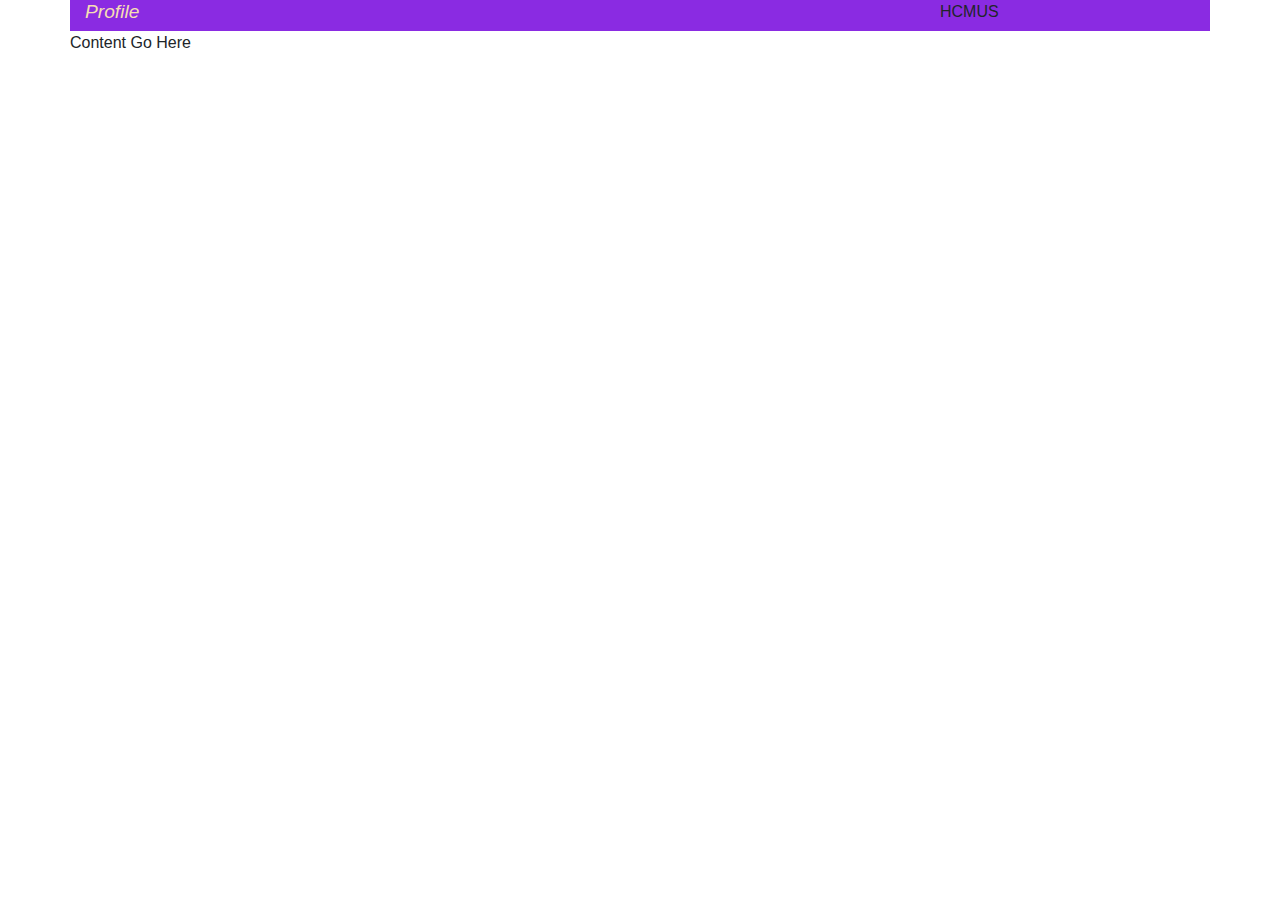
==== index.html @ dea8bffd "page header" ====
<!doctype html>
<html lang="en">

<head>
    <!-- Required meta tags -->
    <meta charset="utf-8">
    <meta name="viewport" content="width=device-width, initial-scale=1, shrink-to-fit=no">

    <!-- Bootstrap CSS -->
    <link rel="stylesheet" href="https://cdn.jsdelivr.net/npm/bootstrap@4.3.1/dist/css/bootstrap.min.css"
        integrity="sha384-ggOyR0iXCbMQv3Xipma34MD+dH/1fQ784/j6cY/iJTQUOhcWr7x9JvoRxT2MZw1T" crossorigin="anonymous">
    <link rel="stylesheet" href="./style/style.css">

    <title>Hello, world!</title>
</head>

<body>
    <div class="container">
        <div class="row" id="header">
            <div class="col-9 float-left">
                <h3 id="page-title">Profile</h3>
            </div>
            <div class="col-3 float-right"> HCMUS</div>
        </div>
        <div class="row">
            <p> Content Go Here</p>
        </div>
    </div>
</body>

</html>
---- style/style.css ----
#page-title{
    color: wheat;
    font-size: larger;
    font-style:  italic;
}
#header{
    background-color: blueviolet
}
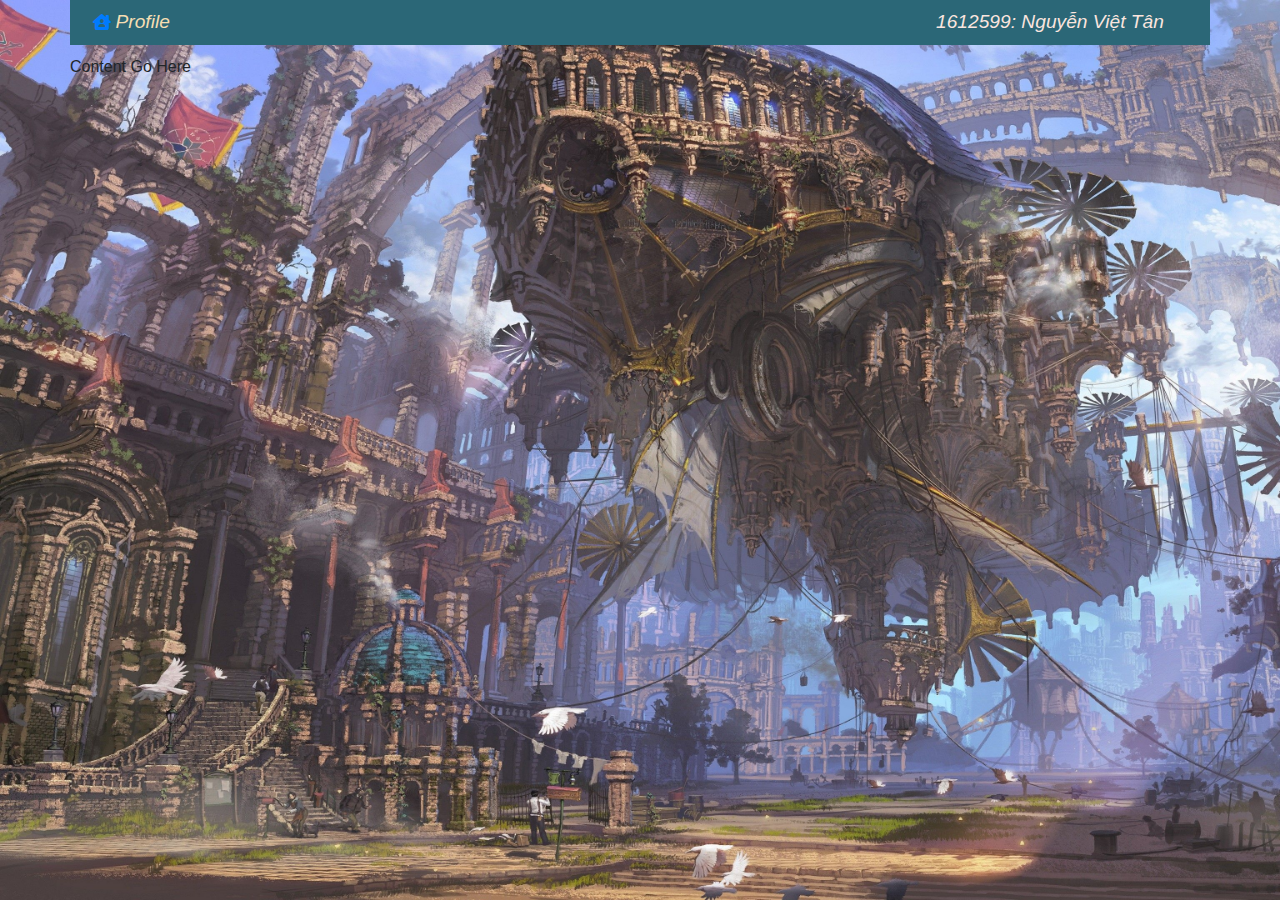
==== commit 7b23f145: "add page back-ground" ====
--- a/index.html
+++ b/index.html
@@ -9,18 +9,24 @@
     <!-- Bootstrap CSS -->
     <link rel="stylesheet" href="https://cdn.jsdelivr.net/npm/bootstrap@4.3.1/dist/css/bootstrap.min.css"
         integrity="sha384-ggOyR0iXCbMQv3Xipma34MD+dH/1fQ784/j6cY/iJTQUOhcWr7x9JvoRxT2MZw1T" crossorigin="anonymous">
+    <link rel="stylesheet" href="https://cdnjs.cloudflare.com/ajax/libs/font-awesome/6.0.0/css/all.min.css">
     <link rel="stylesheet" href="./style/style.css">
 
-    <title>Hello, world!</title>
+    <title>My Profile Page</title>
 </head>
 
 <body>
     <div class="container">
         <div class="row" id="header">
             <div class="col-9 float-left">
-                <h3 id="page-title">Profile</h3>
+                <a href="./index.html">
+                    <i class="fa-solid fa-house-chimney-user"></i>
+                    <span id="page-title">
+                        Profile
+                    </span>
+                </a>
             </div>
-            <div class="col-3 float-right"> HCMUS</div>
+            <div class="col-3 float-right" id="personal-info"> 1612599: Nguyễn Việt Tân</div>
         </div>
         <div class="row">
             <p> Content Go Here</p>
--- a/style/style.css
+++ b/style/style.css
@@ -1,8 +1,23 @@
+body{
+    background-image: url('/assets/768507.jpg');
+    background-repeat: no-repeat;
+    background-attachment: fixed;
+    background-size: cover;
+}
+
 #page-title{
     color: wheat;
     font-size: larger;
     font-style:  italic;
 }
 #header{
-    background-color: blueviolet
+    background-color: #2b6777;
+    margin-bottom: 10px;
+    padding: 8px;
+
+}
+#personal-info{
+    font-size: larger;
+    font-style: italic;
+    color: #fae5df
 }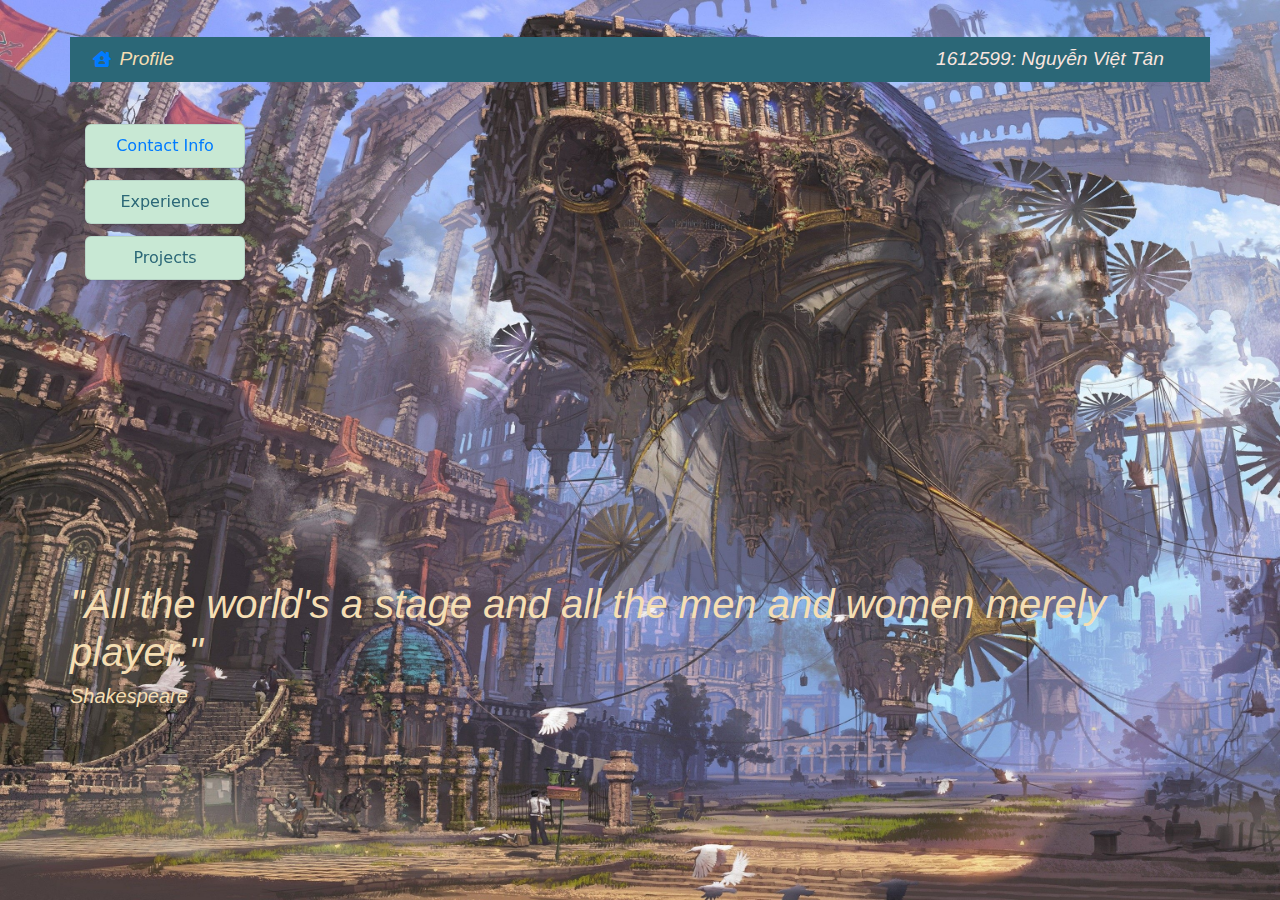
==== commit 08e84635: "index page complete" ====
--- a/index.html
+++ b/index.html
@@ -1,37 +1,58 @@
 <!doctype html>
 <html lang="en">
 
-<head>
-    <!-- Required meta tags -->
-    <meta charset="utf-8">
-    <meta name="viewport" content="width=device-width, initial-scale=1, shrink-to-fit=no">
+    <head>
+        <!-- Required meta tags -->
+        <meta charset="utf-8">
+        <meta name="viewport" content="width=device-width, initial-scale=1, shrink-to-fit=no">
 
-    <!-- Bootstrap CSS -->
-    <link rel="stylesheet" href="https://cdn.jsdelivr.net/npm/bootstrap@4.3.1/dist/css/bootstrap.min.css"
-        integrity="sha384-ggOyR0iXCbMQv3Xipma34MD+dH/1fQ784/j6cY/iJTQUOhcWr7x9JvoRxT2MZw1T" crossorigin="anonymous">
-    <link rel="stylesheet" href="https://cdnjs.cloudflare.com/ajax/libs/font-awesome/6.0.0/css/all.min.css">
-    <link rel="stylesheet" href="./style/style.css">
+        <!-- Bootstrap CSS -->
+        <link rel="stylesheet" href="https://cdn.jsdelivr.net/npm/bootstrap@4.3.1/dist/css/bootstrap.min.css"
+            integrity="sha384-ggOyR0iXCbMQv3Xipma34MD+dH/1fQ784/j6cY/iJTQUOhcWr7x9JvoRxT2MZw1T" crossorigin="anonymous">
+        <link rel="stylesheet" href="https://cdnjs.cloudflare.com/ajax/libs/font-awesome/6.0.0/css/all.min.css">
+        <link rel="stylesheet" href="./style/style.css">
 
-    <title>My Profile Page</title>
-</head>
+        <title>My Profile Page</title>
+    </head>
 
-<body>
-    <div class="container">
-        <div class="row" id="header">
-            <div class="col-9 float-left">
-                <a href="./index.html">
-                    <i class="fa-solid fa-house-chimney-user"></i>
-                    <span id="page-title">
-                        Profile
-                    </span>
-                </a>
+    <body>
+        <div class="container">
+            <div class="row" id="header">
+                <div class="col-9 float-left">
+                    <a href="./index.html">
+                        <i class="fa-solid fa-house-chimney-user"></i>
+                        <span id="page-title">
+                            Profile
+                        </span>
+                    </a>
+                </div>
+                <div class="col-3 float-right" id="personal-info">
+                    1612599: Nguyễn Việt Tân</div>
             </div>
-            <div class="col-3 float-right" id="personal-info"> 1612599: Nguyễn Việt Tân</div>
+            <div class="row" id="content-row">
+                <div class="col-md-2">
+                    <!-- HTML !-->
+                    <button class="button-9" role="button">
+                        <a href="/contact_info.html">Contact Info</a> </button>
+                </div>
+            </div>
+            <div class="row">
+                <div class="col-md-2">
+                    <!-- HTML !-->
+                    <button class="button-9" role="button">Experience</button>
+                </div>
+            </div>
+            <div class="row">
+                <div class="col-md-2">
+                    <!-- HTML !-->
+                    <button class="button-9" role="button">Projects</button>
+                </div>
+            </div>
+            <div class="row" id="main-page-quote">
+                <h1>"All the world's a stage and all the men and women merely player."</h1>
+                <h5 class="quote-author">Shakespeare</h5>
+            </div>
         </div>
-        <div class="row">
-            <p> Content Go Here</p>
-        </div>
-    </div>
-</body>
+    </body>
 
 </html>--- a/style/style.css
+++ b/style/style.css
@@ -1,23 +1,88 @@
-body{
-    background-image: url('/assets/768507.jpg');
-    background-repeat: no-repeat;
-    background-attachment: fixed;
-    background-size: cover;
+body {
+  background-image: url('/assets/768507.jpg');
+  background-repeat: no-repeat;
+  background-attachment: fixed;
+  background-size: cover;
 }
 
-#page-title{
-    color: wheat;
-    font-size: larger;
-    font-style:  italic;
+#page-title {
+  color: wheat;
+  font-size: larger;
+  font-style: italic;
+  font-family: sans-serif;
+  padding-left: 4px;
 }
-#header{
-    background-color: #2b6777;
-    margin-bottom: 10px;
-    padding: 8px;
+#header {
+  background-color: #2b6777;
+  margin-top: 37px;
+  padding: 8px;
+}
+#personal-info {
+  font-size: larger;
+  font-style: italic;
+  color: #fae5df;
+  font-family: sans-serif;
+}
 
+/* CSS */
+.button-9 {
+  appearance: button;
+  backface-visibility: hidden;
+  background-color: #c8e8d4;
+  border-radius: 6px;
+  border-width: 0;
+  box-shadow: rgba(50, 50, 93, 0.1) 0 0 0 1px inset,
+    rgba(50, 50, 93, 0.1) 0 2px 5px 0, rgba(0, 0, 0, 0.07) 0 1px 1px 0;
+  box-sizing: border-box;
+  color: #2b6777;
+  cursor: pointer;
+  font-family: -apple-system, system-ui, 'Segoe UI', Roboto, 'Helvetica Neue',
+    Ubuntu, sans-serif;
+  font-size: 100%;
+  height: 44px;
+  line-height: 1.15;
+  margin: 12px 0 0;
+  outline: none;
+  overflow: hidden;
+  padding: 0 25px;
+  position: relative;
+  text-align: center;
+  text-transform: none;
+  transform: translateZ(0);
+  transition: all 0.2s, box-shadow 0.08s ease-in;
+  user-select: none;
+  -webkit-user-select: none;
+  touch-action: manipulation;
+  width: 100%;
 }
-#personal-info{
-    font-size: larger;
-    font-style: italic;
-    color: #fae5df
-}+
+.button-9:disabled {
+  cursor: default;
+}
+
+.button-9:hover {
+  background-color: #fff;
+}
+
+.button-9:focus {
+  box-shadow: rgba(50, 50, 93, 0.1) 0 0 0 1px inset,
+    rgba(50, 50, 93, 0.2) 0 6px 15px 0, rgba(0, 0, 0, 0.1) 0 2px 2px 0,
+    rgba(127, 167, 190, 0.3) 0 0 0 4px;
+}
+
+#content-row {
+  margin-top: 30px;
+}
+
+#main-page-quote {
+  margin-top: 300px;
+  float: center;
+  color: wheat;
+  font-family: 'Franklin Gothic Medium', 'Arial Narrow', Arial, sans-serif;
+  font-weight: 800;
+  font-style: italic;
+}
+
+.quote-author {
+  float: right;
+}
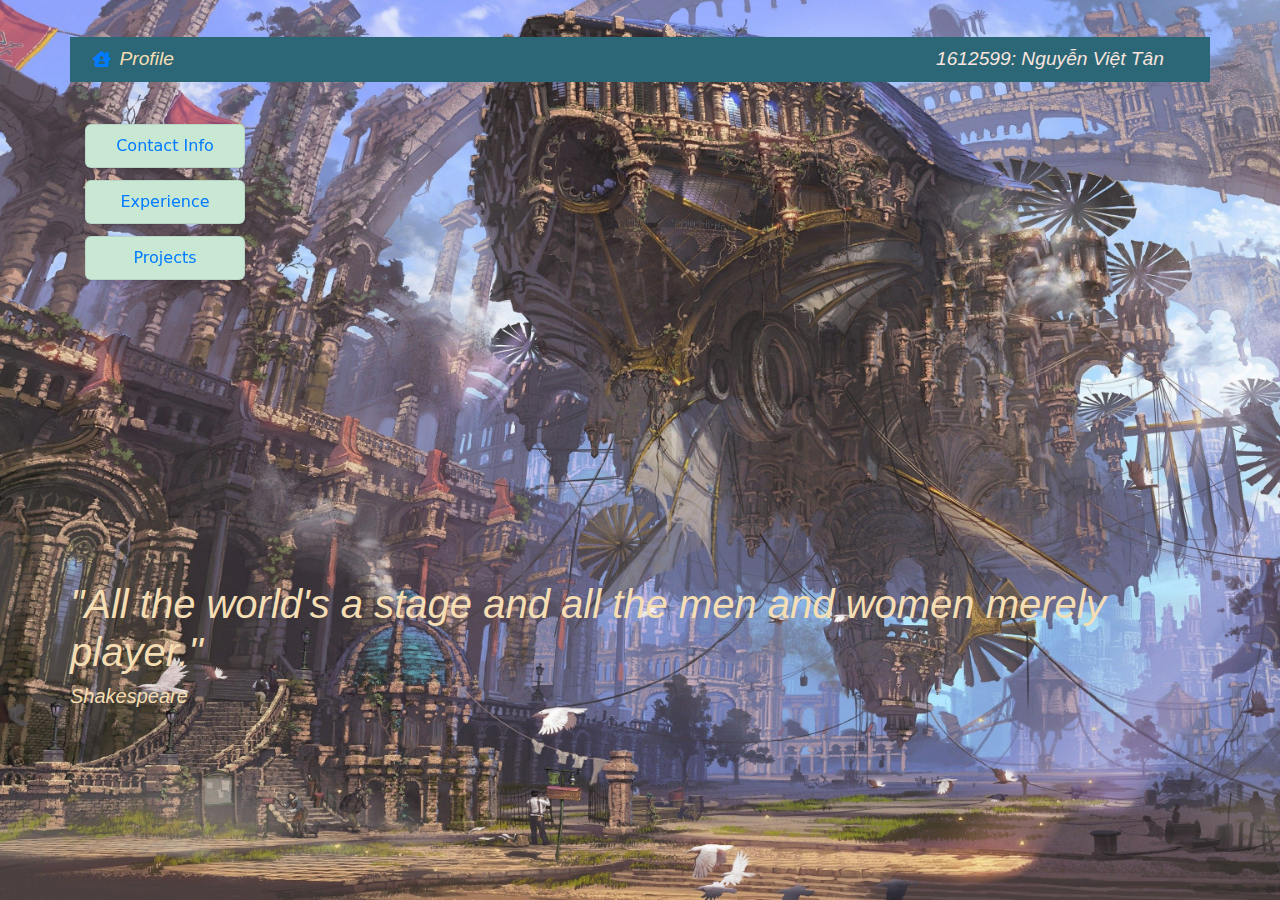
==== commit e8cbcda8: "ver 1.0" ====
--- a/index.html
+++ b/index.html
@@ -39,13 +39,21 @@
             <div class="row">
                 <div class="col-md-2">
                     <!-- HTML !-->
-                    <button class="button-9" role="button">Experience</button>
+                    <button class="button-9" role="button">
+                        <a href="/experience.html">
+                            Experience
+                        </a>
+                    </button>
                 </div>
             </div>
             <div class="row">
                 <div class="col-md-2">
                     <!-- HTML !-->
-                    <button class="button-9" role="button">Projects</button>
+                    <button class="button-9" role="button">
+                        <a href="/projects.html">
+                            Projects
+                        </a>
+                    </button>
                 </div>
             </div>
             <div class="row" id="main-page-quote">
--- a/style/style.css
+++ b/style/style.css
@@ -86,3 +86,61 @@
 .quote-author {
   float: right;
 }
+
+.avatar {
+  width: 280px;
+  height: 300px;
+  background-image: url('/assets/098345709abacb1aa3986125ff466d1b.png');
+  border-radius: 50%;
+  background-size: cover;
+}
+
+#contact-info-row {
+  background-color: #c8e8d4;
+  height: 700px;
+}
+
+#avatar-column {
+  border-right: 1px solid #2b6777;
+}
+
+.contact-page-tile {
+  font-family: 'Segoe UI', Tahoma, Geneva, Verdana, sans-serif;
+  font-style: italic;
+  color: #2b6777;
+  margin-top: 20px;
+  margin-left: 40px;
+  float: center;
+}
+
+#contact-info-content {
+  padding: 30px;
+}
+
+.info-headline {
+  color: #2b6777;
+  padding-top: 16px;
+  font-family: 'Segoe UI', Tahoma, Geneva, Verdana, sans-serif;
+}
+
+.avatar-experience {
+  margin: 30px 15px;
+  width: 240px;
+  height: 270px;
+  background-image: url('/assets/troymare_unicorn_by_yugi_master-dc4jqrs.png');
+  border-radius: 50%;
+  background-size: cover;
+}
+
+.avatar-project {
+  margin: 30px 15px;
+  width: 240px;
+  height: 270px;
+  background-image: url('/assets/GracefulCharity-OW.png');
+  border-radius: 50%;
+  background-size: cover;
+}
+
+#video-row {
+  padding: 16px;
+}
